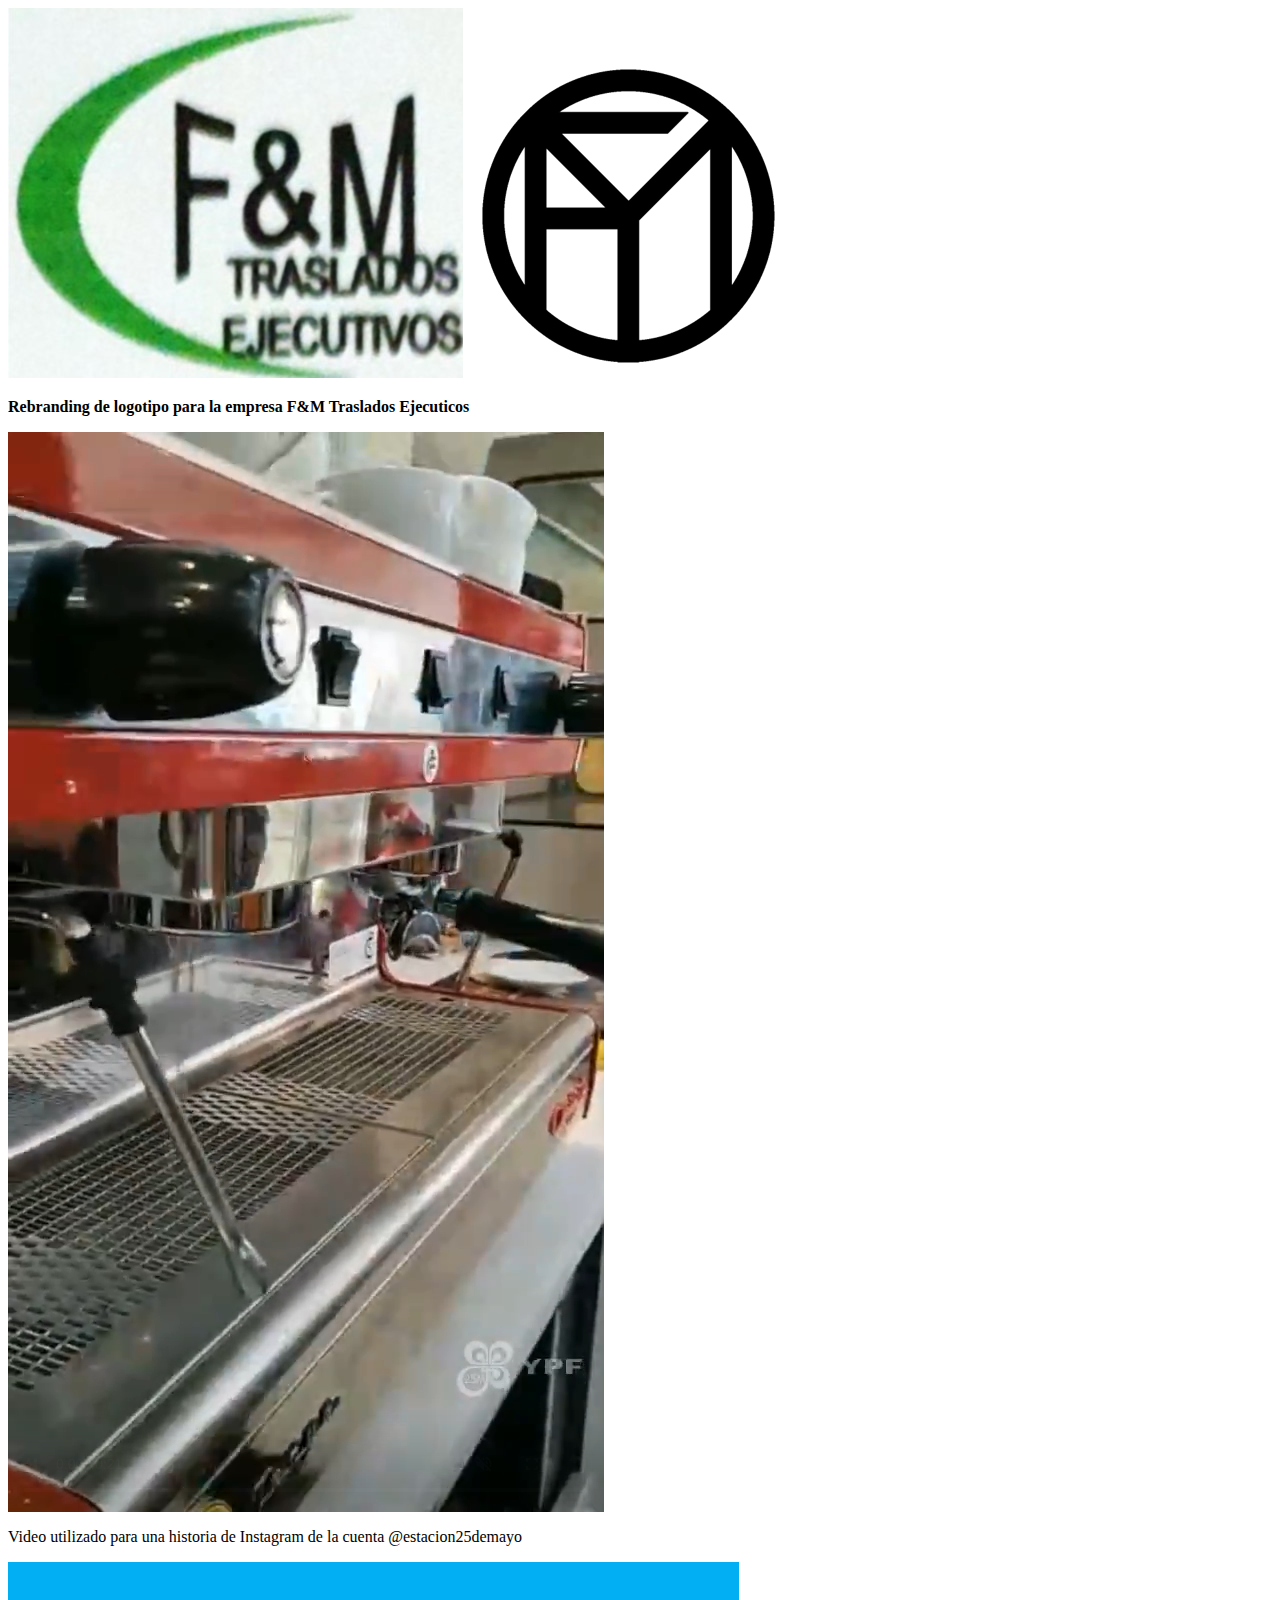
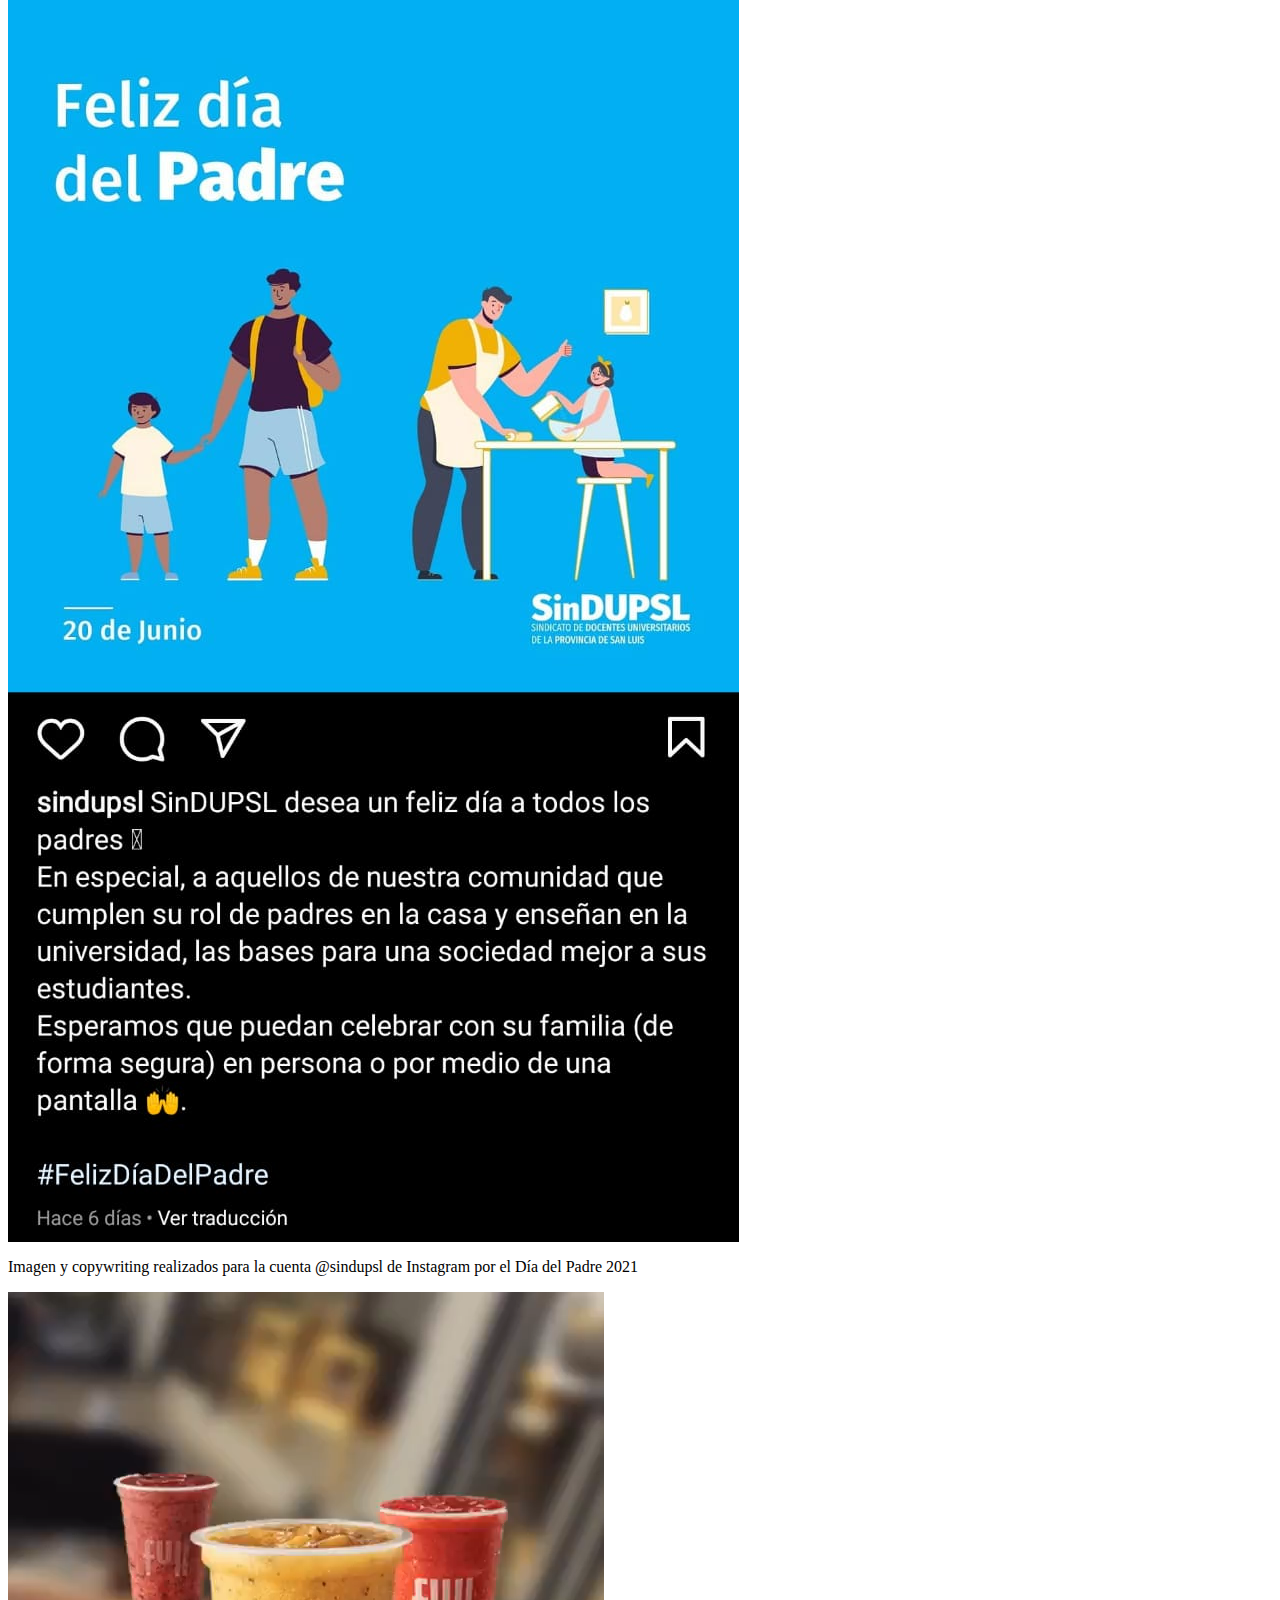
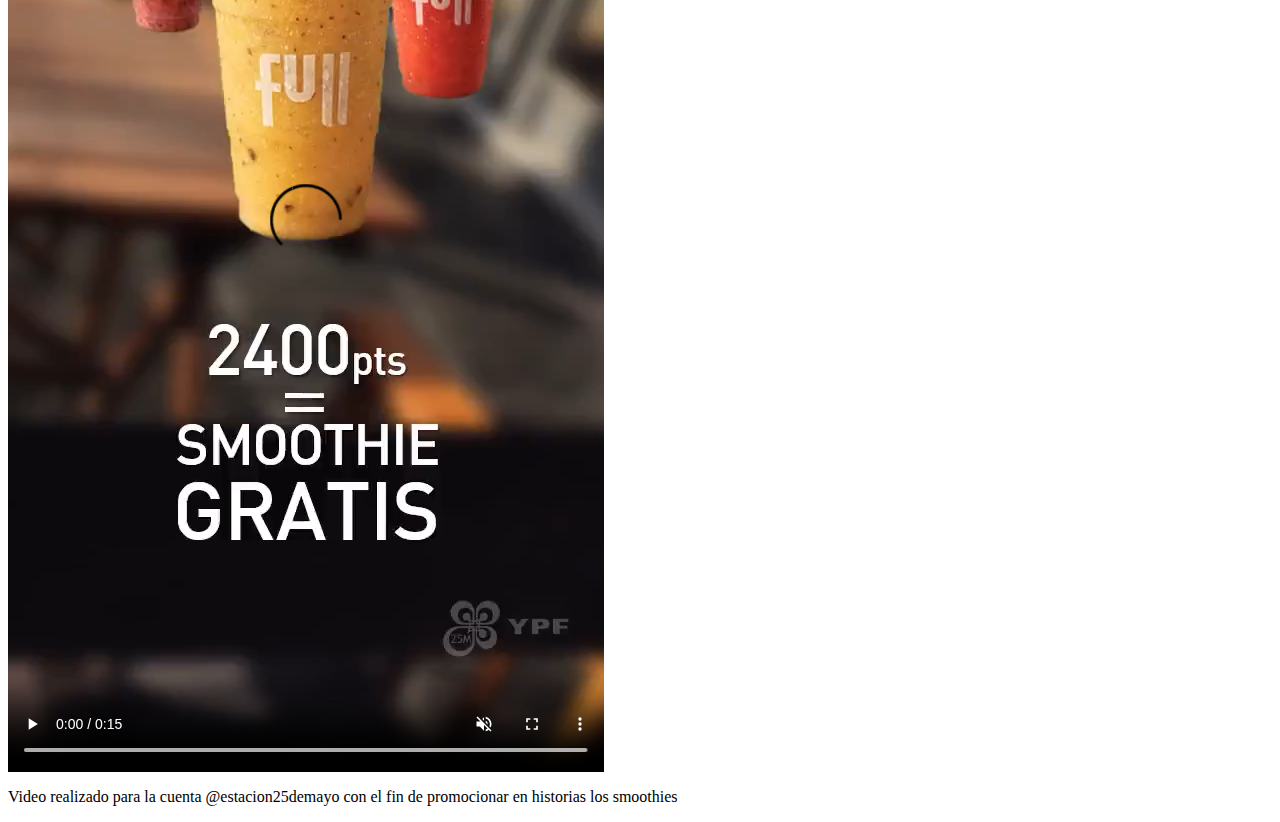
==== 4.html @ a31a734a "Add files via upload" ====
<html>
<head>
    <title>Portfolio | Hotimsky Luz</title>
</head>
<body>
<img 
src="imagenes/fymlogoantes.jpg"
alt="Logo de F&M Traslados Ejecutivos viejo" />
<img
src="imagenes/logofymdps.png"
alt="Logo de F&M Traslados Ejecutivos mejorado" />
<p><b>Rebranding de logotipo para la empresa F&M Traslados Ejecuticos
</b></p>
<video class="cafe" src="imagenes/cafevideo.mp4" controls autoplay muted></video>
<p>Video utilizado para una historia de Instagram de la cuenta @estacion25demayo
</p>
<img 
src="imagenes/WhatsApp Image 2021-06-26 at 19.48.05.jpeg"
alt="Captura de publicación realizada en la cuenta @sindupsl de Instagram por el Día del Padre 2021"

/>
<p>
    Imagen y copywriting realizados para la cuenta @sindupsl de Instagram por el Día del Padre 2021
</p>
<video src="imagenes/SMOOTHIE3.mp4" controls autoplay muted></video>
<p>Video realizado para la cuenta @estacion25demayo con el fin de promocionar en historias los smoothies</p>
</body>
</html>
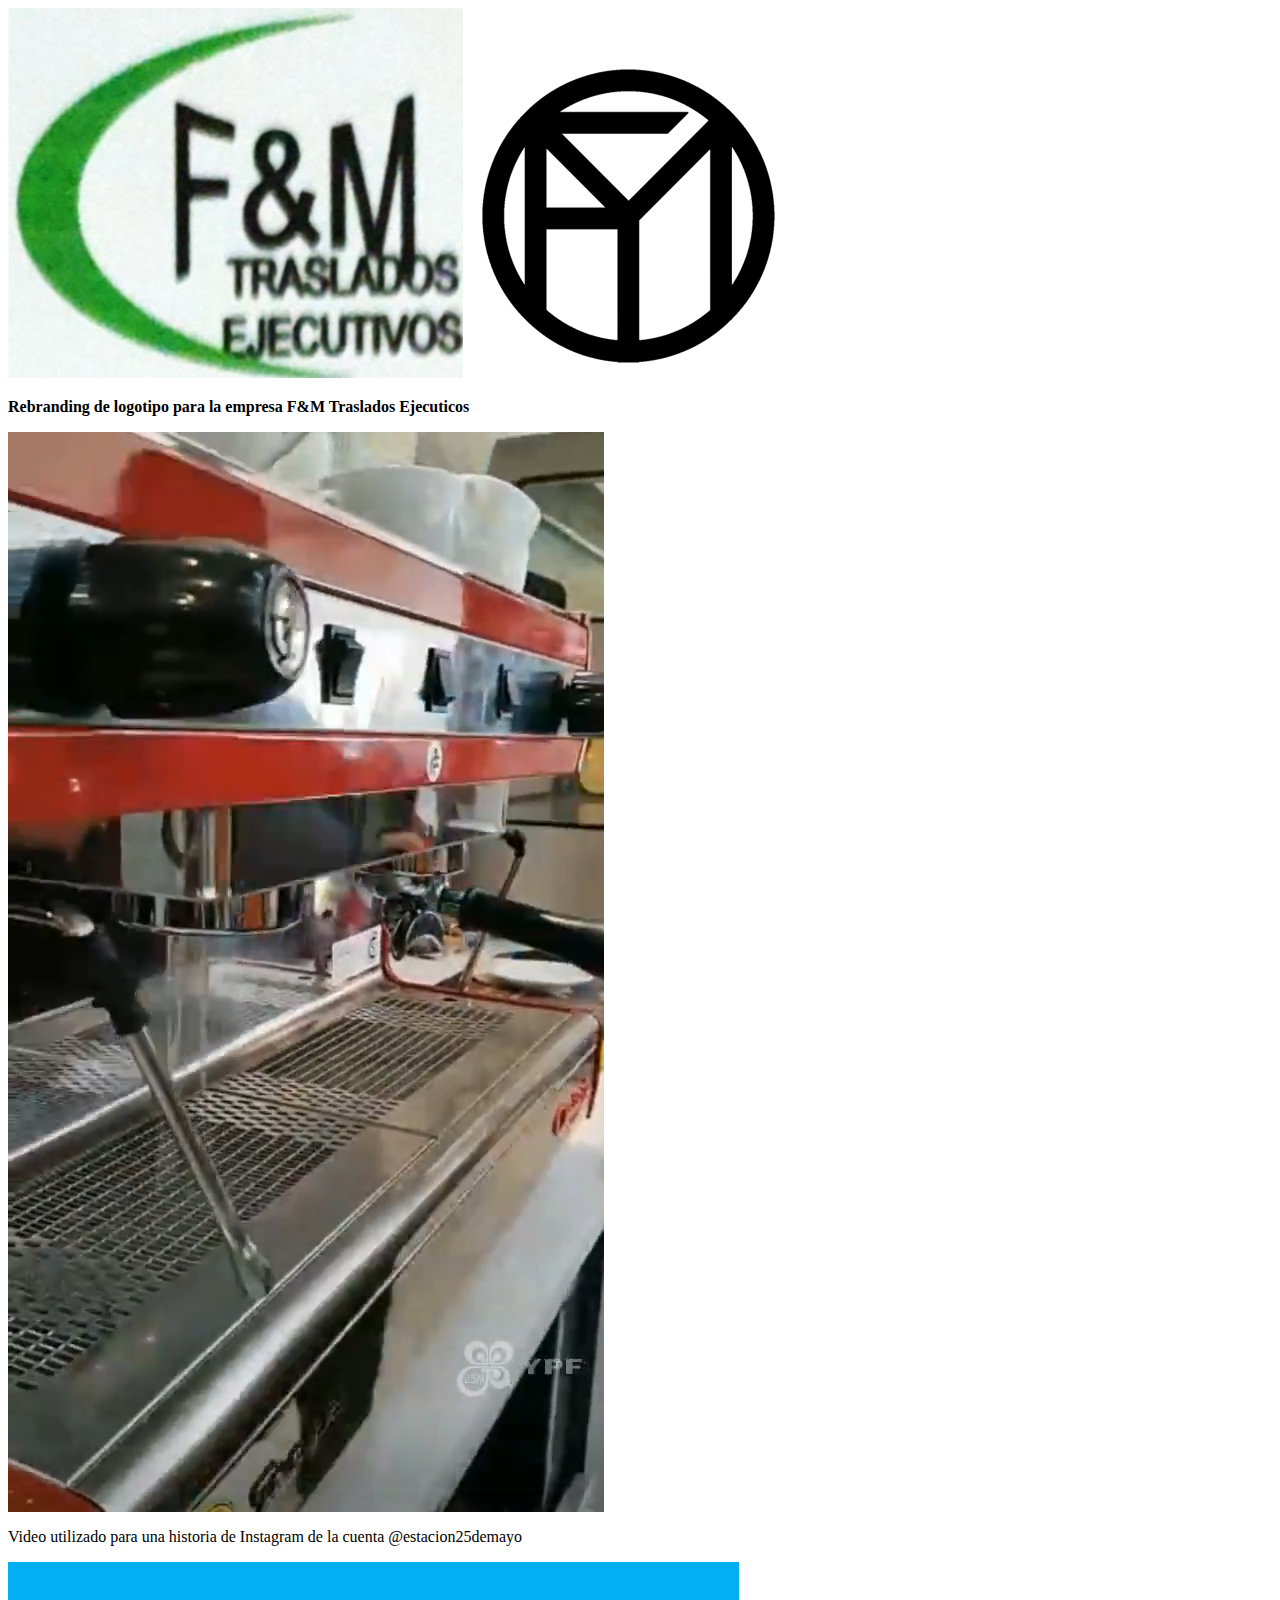
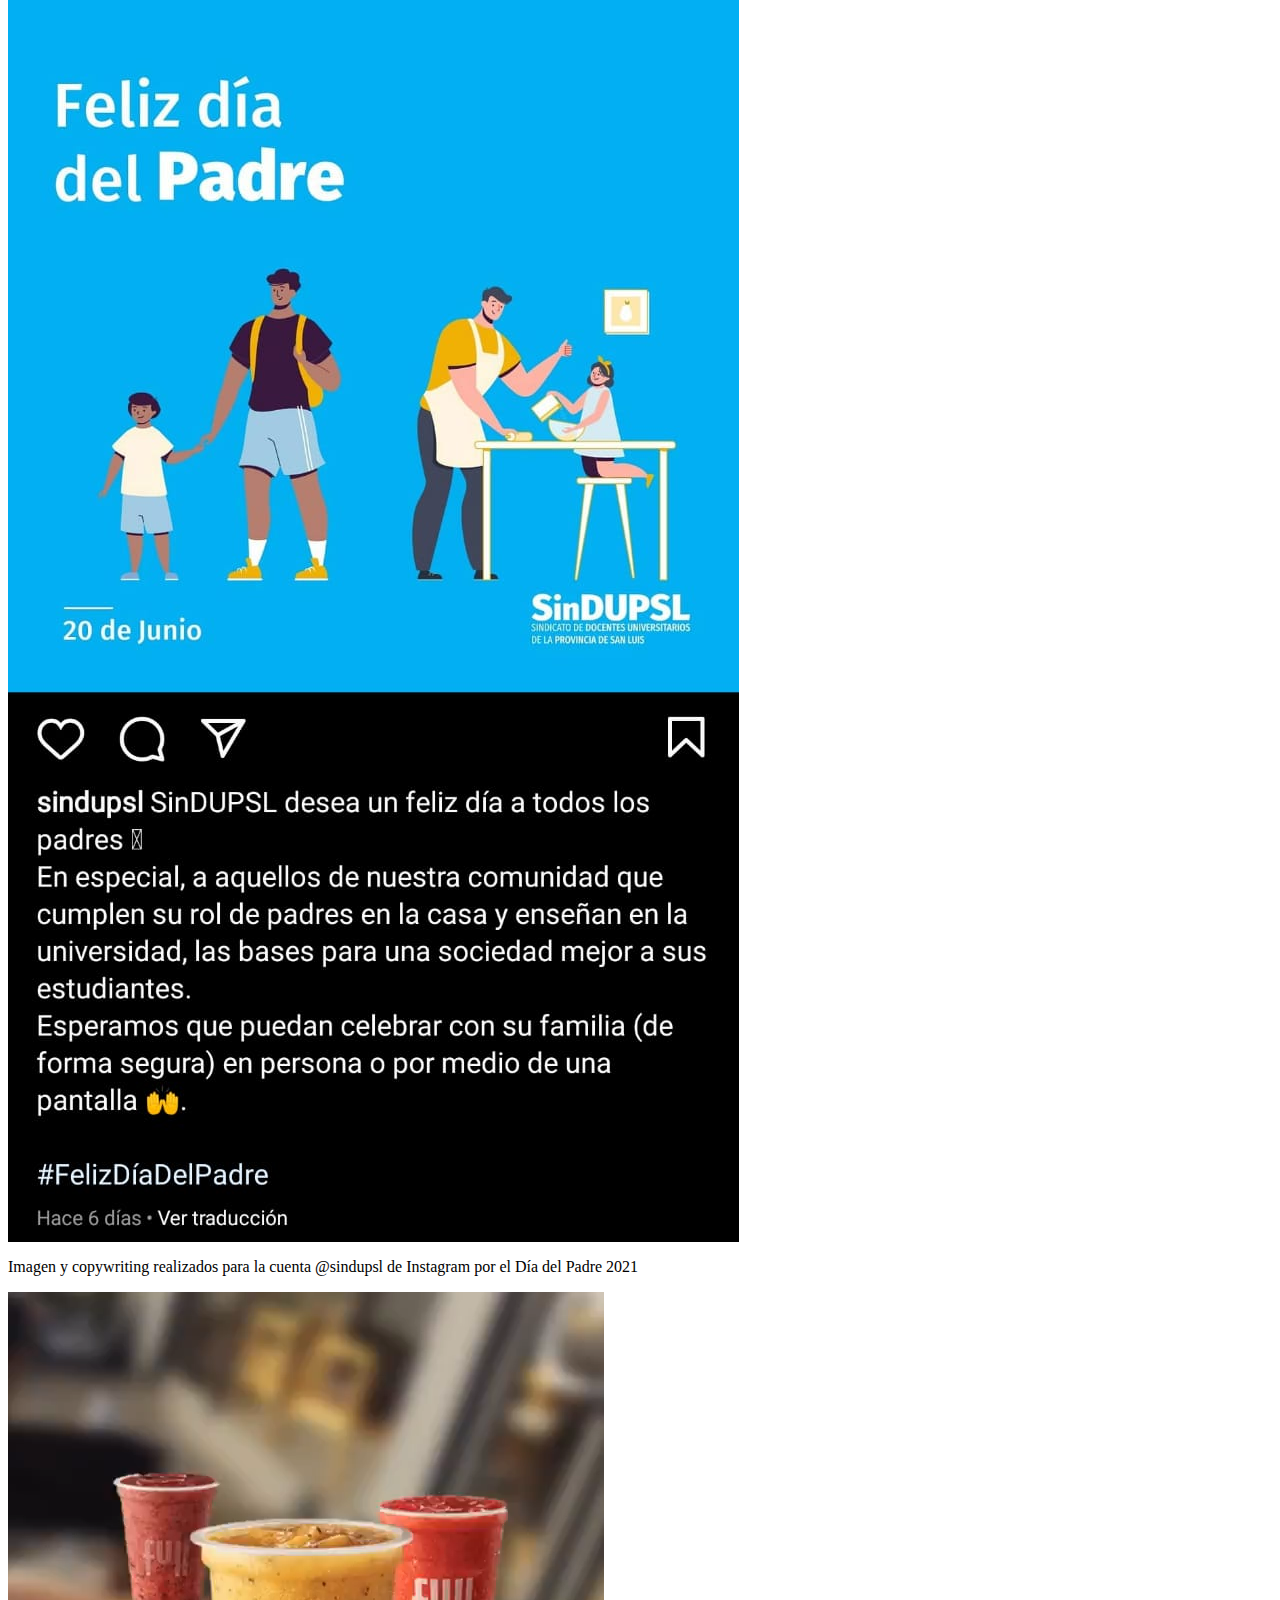
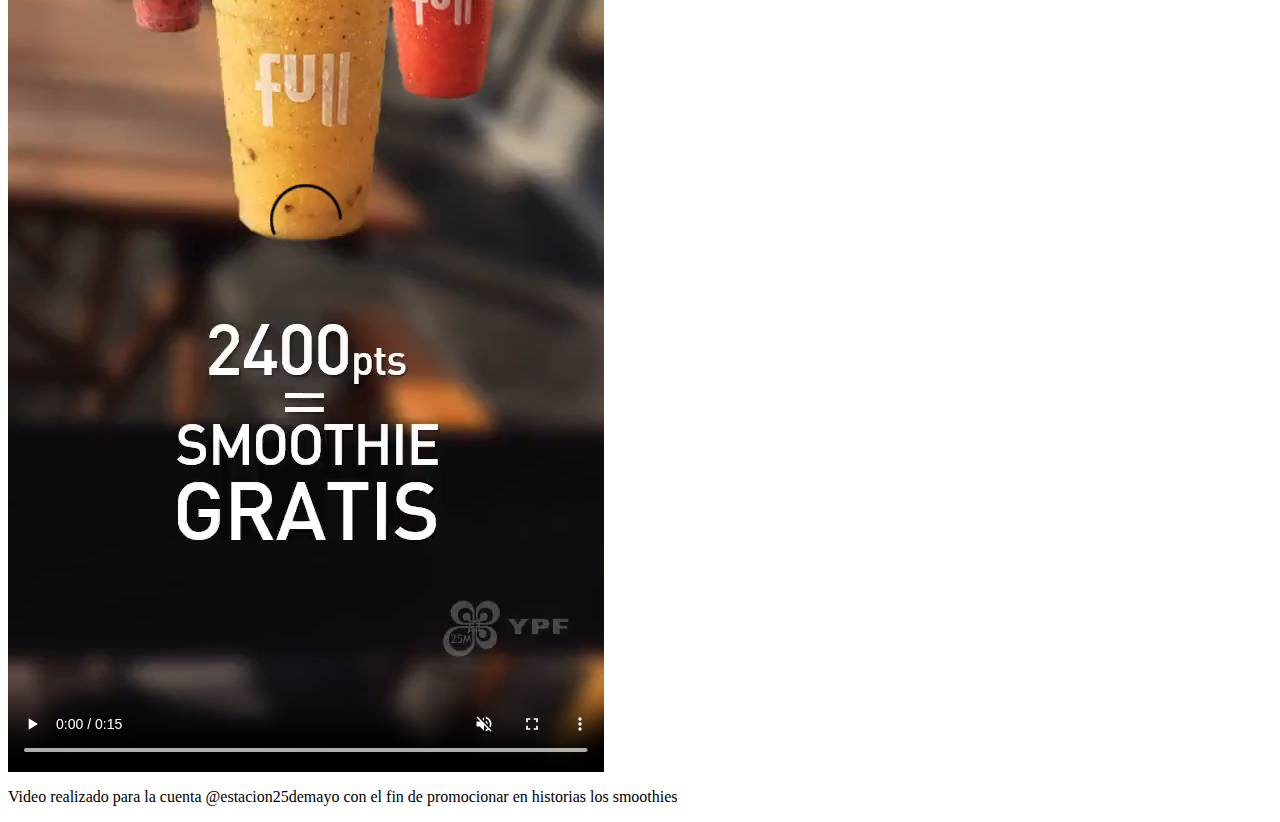
==== commit 165501c3: "Add files via upload" ====
--- a/4.html
+++ b/4.html
@@ -1,6 +1,9 @@
 <html>
 <head>
     <title>Portfolio | Hotimsky Luz</title>
+    <link href="https://fonts.googleapis.com/css2?family=Playfair+Display:wght@400;500;600;700;800;900&display=swap" rel="stylesheet">
+    <link href="https://fonts.googleapis.com/css2?family=Open+Sans:wght@300;400&display=swap" rel="stylesheet">
+    <link href="portfolio.css" rel="stylesheet" />
 </head>
 <body>
 <img 
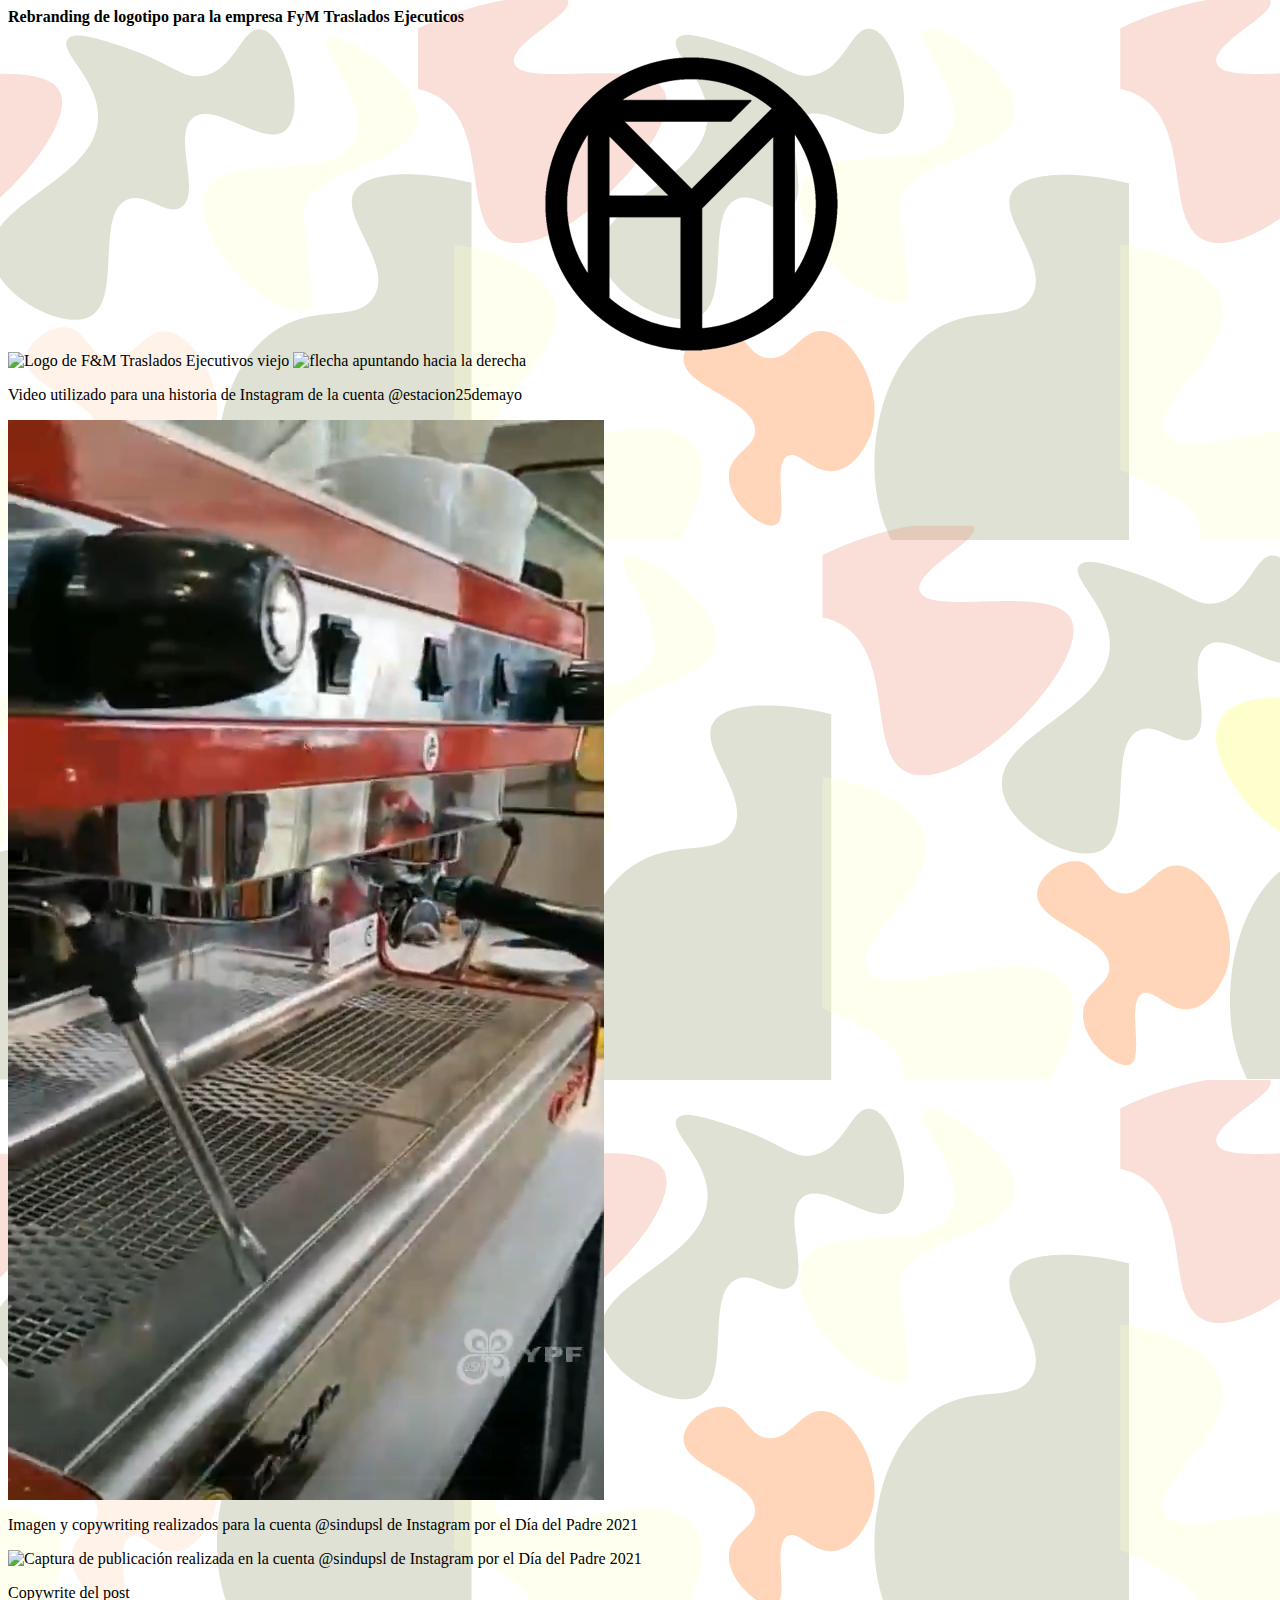
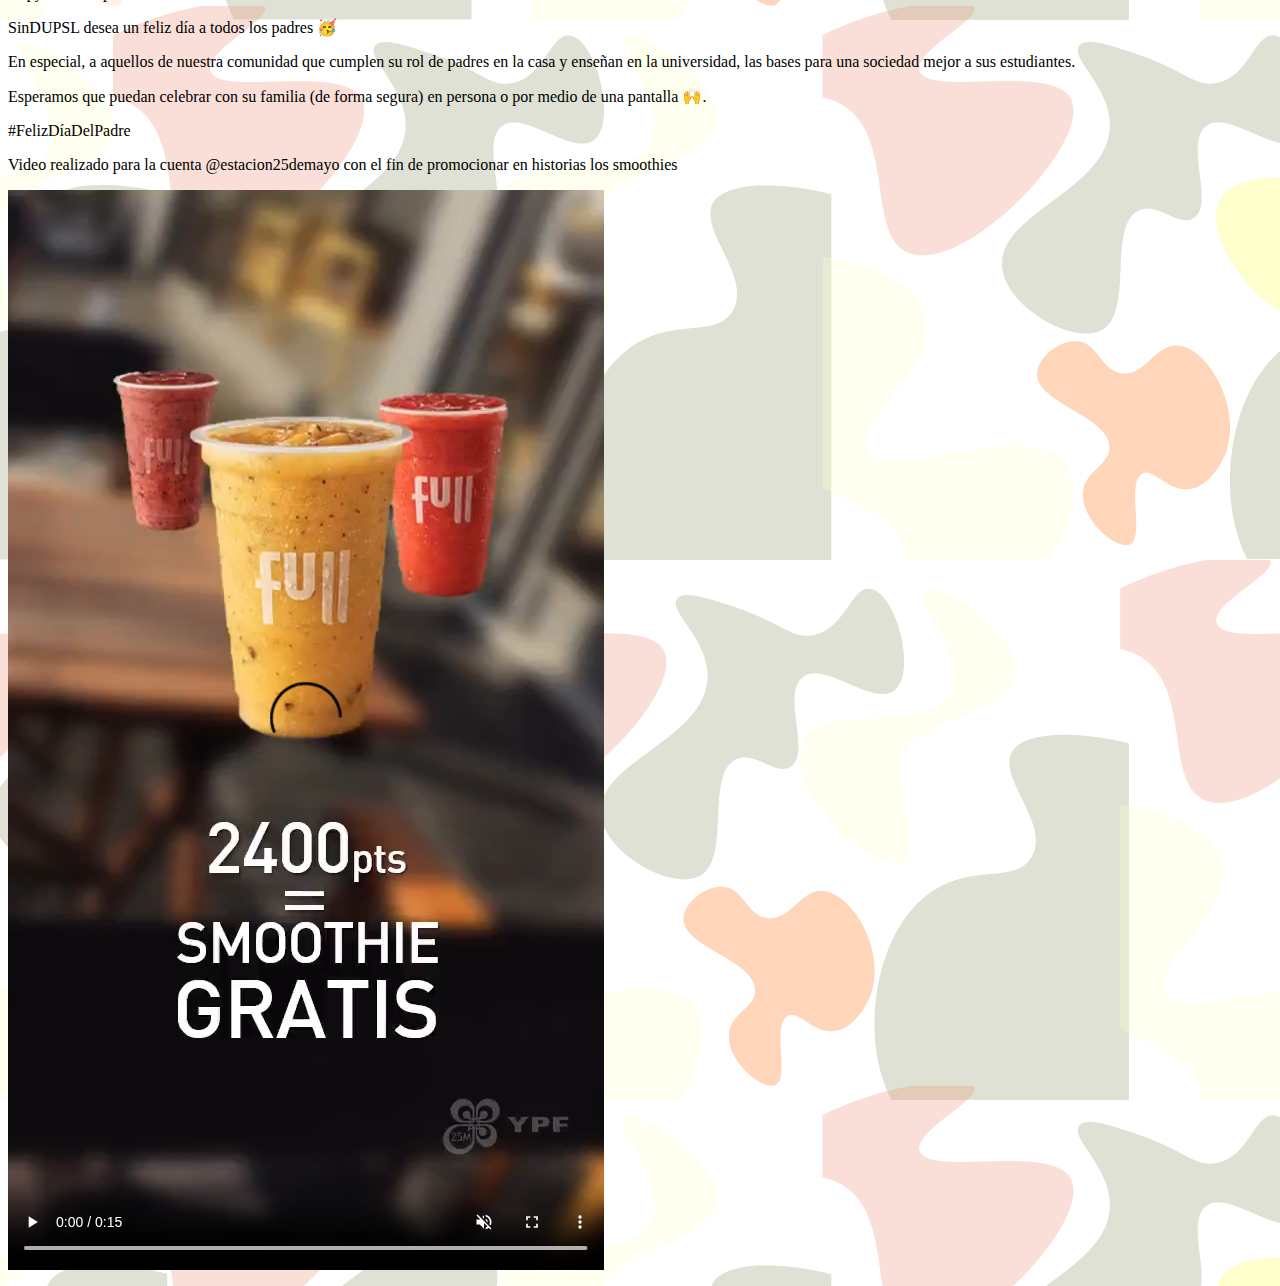
==== commit 10f9365f: "Update 4.html" ====
--- a/4.html
+++ b/4.html
@@ -6,26 +6,39 @@
     <link href="portfolio.css" rel="stylesheet" />
 </head>
 <body>
-<img 
-src="imagenes/fymlogoantes.jpg"
+    <p class="t"><b>Rebranding de logotipo para la empresa FyM Traslados Ejecuticos
+    </b></p>
+<img id="fymantes"
+src="imagenes/fymantes.png"
 alt="Logo de F&M Traslados Ejecutivos viejo" />
-<img
+<img id="flecha"
+src="imagenes/flecha.png"
+alt="flecha apuntando hacia la derecha" />
+<img id="fymdps"
 src="imagenes/logofymdps.png"
 alt="Logo de F&M Traslados Ejecutivos mejorado" />
-<p><b>Rebranding de logotipo para la empresa F&M Traslados Ejecuticos
-</b></p>
+<p class="t">Video utilizado para una historia de Instagram de la cuenta @estacion25demayo
+</p>
 <video class="cafe" src="imagenes/cafevideo.mp4" controls autoplay muted></video>
-<p>Video utilizado para una historia de Instagram de la cuenta @estacion25demayo
-</p>
-<img 
-src="imagenes/WhatsApp Image 2021-06-26 at 19.48.05.jpeg"
-alt="Captura de publicación realizada en la cuenta @sindupsl de Instagram por el Día del Padre 2021"
-
-/>
-<p>
+<p class="t">
     Imagen y copywriting realizados para la cuenta @sindupsl de Instagram por el Día del Padre 2021
 </p>
-<video src="imagenes/SMOOTHIE3.mp4" controls autoplay muted></video>
-<p>Video realizado para la cuenta @estacion25demayo con el fin de promocionar en historias los smoothies</p>
+<img id="post" 
+src="imagenes/díadelpadre.jpg"
+alt="Captura de publicación realizada en la cuenta @sindupsl de Instagram por el Día del Padre 2021"
+/>
+    
+    <div id="copy">
+        <p id="copytitulo">Copywrite del post</p>
+        <p>SinDUPSL desea un feliz día a todos los padres 🥳
+        <p>En especial, a aquellos de nuestra comunidad que cumplen su rol de padres en la casa y enseñan en la universidad, las bases para una sociedad mejor a sus estudiantes.</p>  
+        <p>Esperamos que puedan celebrar con su familia (de forma segura) en persona o por medio de una pantalla 🙌.</p>
+        <p> </p>    
+        <p>#FelizDíaDelPadre</p>
+    </div>
+<p class="t">Video realizado para la cuenta @estacion25demayo con el fin de promocionar en historias los smoothies</p>
+<video class="cafe" src="imagenes/SMOOTHIE3.mp4" controls autoplay muted></video>
+
+</p>
 </body>
-</html>+</html>
--- a/portfolio.css
+++ b/portfolio.css
@@ -0,0 +1,7 @@
+body{
+    background-image: url(imagenes/fondo.png);
+}
+
+.cafe{
+    
+}